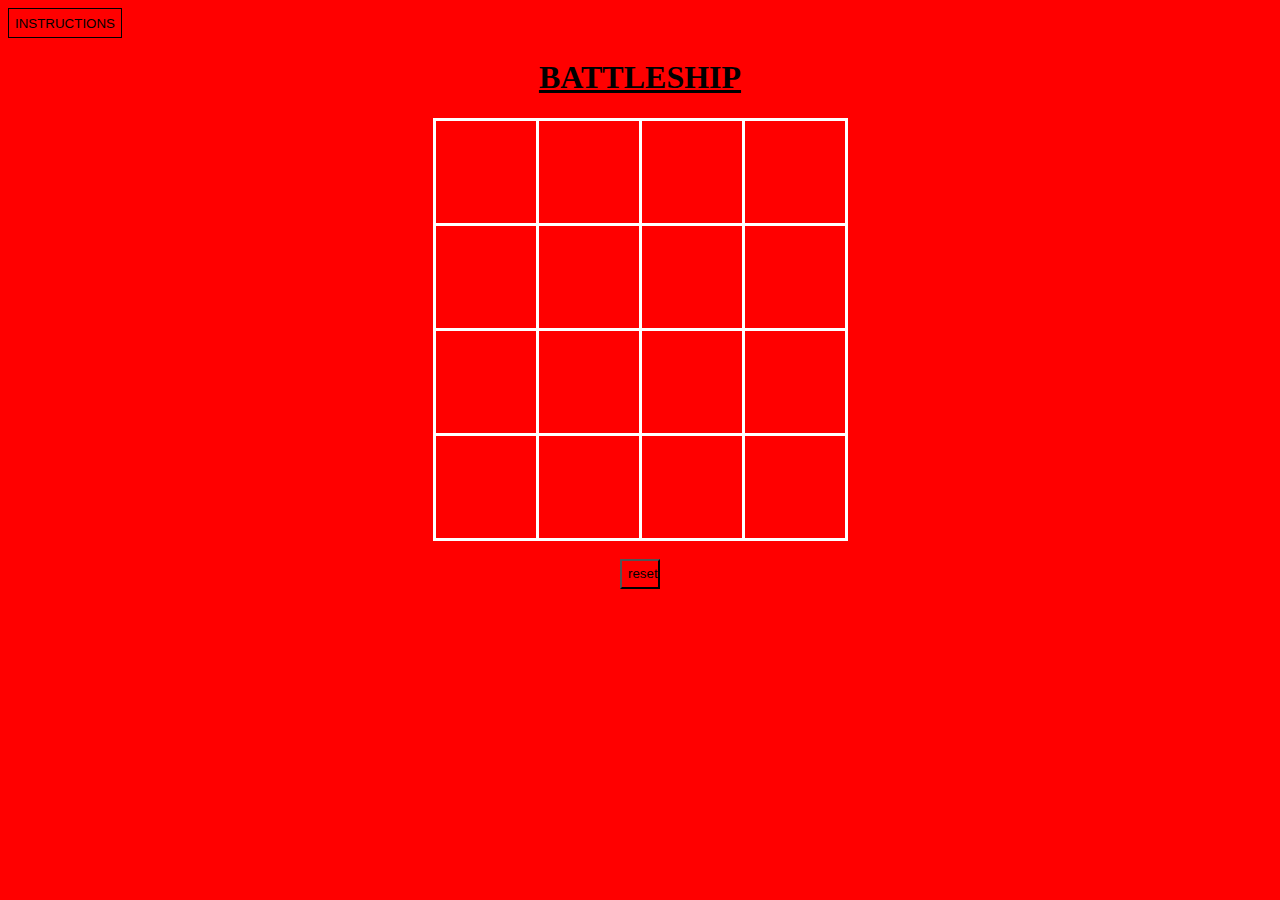
==== battle.html @ 78793e66 "completed" ====
<!DOCTYPE html>
<html lang="en">
  <head>
    <meta charset="UTF-8" />
    <meta http-equiv="X-UA-Compatible" content="IE=edge" />
    <meta name="viewport" content="width=device-width, initial-scale=1.0" />
    <title>Document</title>
    <link rel="stylesheet" href="battle.css" />
  </head>
  <body>
    <button value="instructions" id="instructions">INSTRUCTIONS</button>
    <h1>BATTLESHIP</h1>
    <table>
      <tr class="row">
        <td class="box"></td>
        <td class="wrong"></td>
        <td class="wrong"></td>
        <td class="wrong"></td>
      </tr>
      <tr class="row">
        <td class="wrong" ></td>
        <td class="box"></td>
        <td class="wrong"></td>
        <td class="wrong"></td>
      </tr>
      <tr class="row">
        <td class="wrong"></td>
        <td class="wrong"></td>
        <td class="box"></td>
        <td class="wrong"></td>
      </tr>
      <tr class="row">
        <td class="wrong"></td>
        <td class="wrong" ></td>
        <td class="wrong"></td>
        <td class="box"></td>
      </tr>
    </table>
    <br>
    <input type="reset" value="reset" id="resetButton" />
    <script src="battle.js"></script>
  </body>
</html>
---- battle.css ----
* {
    background-color: red;
  }
  h1 {
    text-align: center;
    text-decoration: underline;
  }
  table {
    height: 415px;
    width: 415px;
    margin: auto;
    border-collapse: collapse;
  }
  td {
    border: 3px solid white;
    width: 100px;
    height: 100px;
  }
  input[type="reset"] {
    width: 40px;
    height: 30px;
    margin: auto;
    display: block;
  }
  
  #instructions{
    height: 30px;
    border: black 1px solid;
  }
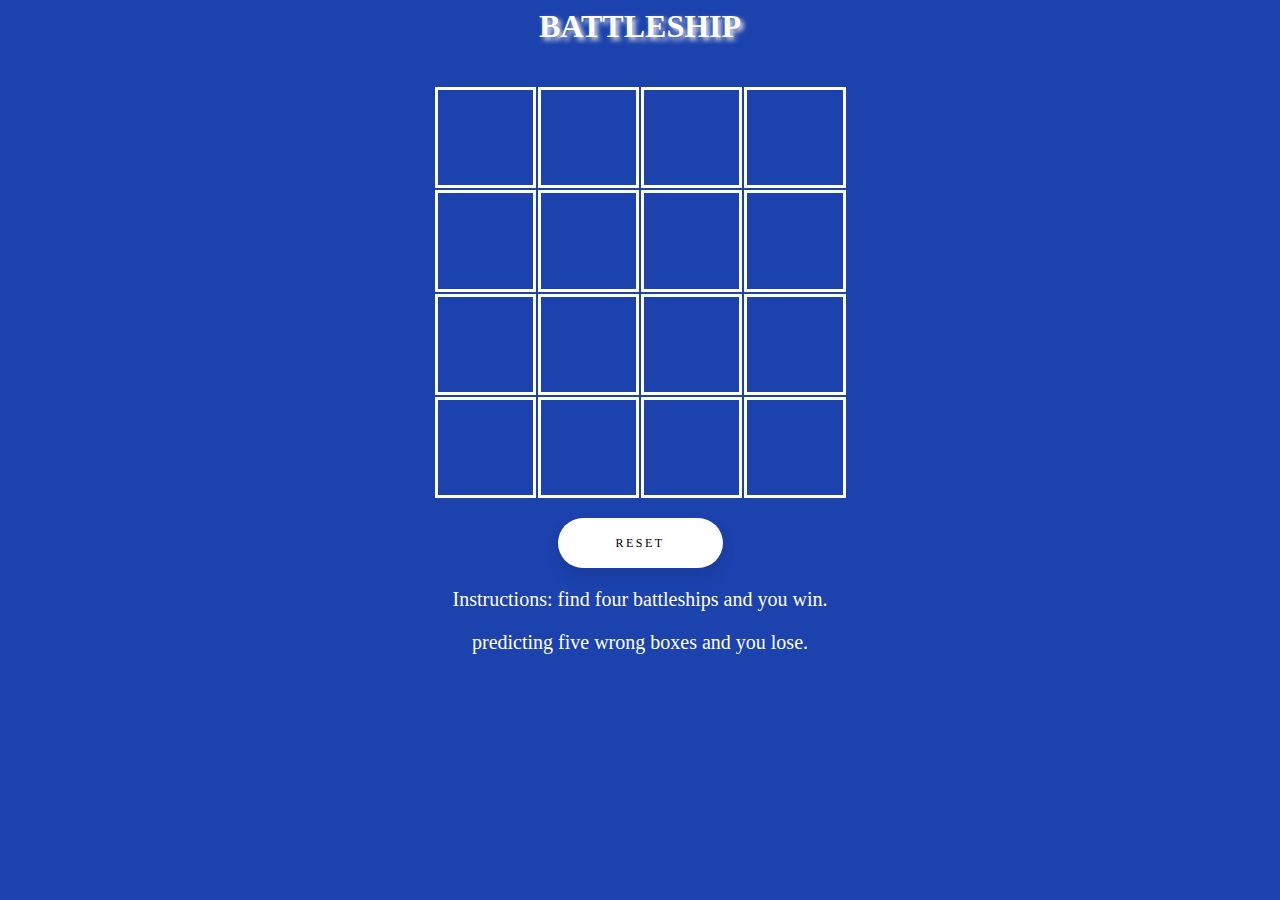
==== commit dc27142f: "Changed the logic and styling of button and corrected some bugs" ====
--- a/battle.html
+++ b/battle.html
@@ -1,43 +1,53 @@
 <!DOCTYPE html>
 <html lang="en">
-  <head>
-    <meta charset="UTF-8" />
-    <meta http-equiv="X-UA-Compatible" content="IE=edge" />
-    <meta name="viewport" content="width=device-width, initial-scale=1.0" />
-    <title>Document</title>
-    <link rel="stylesheet" href="battle.css" />
-  </head>
-  <body>
-    <button value="instructions" id="instructions">INSTRUCTIONS</button>
+
+<head>
+  <link href="battle.css" rel="stylesheet" />
+  <meta charset="UTF-8" />
+  <meta name="viewport" content="width=device-width, initial-scale=1.0" />
+  <title>Document</title>
+  <link rel="stylesheet" href="main.css" />
+</head>
+
+<body>
+  <div class="headerDiv">
     <h1>BATTLESHIP</h1>
-    <table>
-      <tr class="row">
-        <td class="box"></td>
-        <td class="wrong"></td>
-        <td class="wrong"></td>
-        <td class="wrong"></td>
-      </tr>
-      <tr class="row">
-        <td class="wrong" ></td>
-        <td class="box"></td>
-        <td class="wrong"></td>
-        <td class="wrong"></td>
-      </tr>
-      <tr class="row">
-        <td class="wrong"></td>
-        <td class="wrong"></td>
-        <td class="box"></td>
-        <td class="wrong"></td>
-      </tr>
-      <tr class="row">
-        <td class="wrong"></td>
-        <td class="wrong" ></td>
-        <td class="wrong"></td>
-        <td class="box"></td>
-      </tr>
-    </table>
-    <br>
-    <input type="reset" value="reset" id="resetButton" />
-    <script src="battle.js"></script>
-  </body>
-</html>
+  </div>
+  <p id="winPopUp"></p>
+  <p id="losePopUp"></p>
+
+  <table>
+    <tr>
+      <td id="01"><img class="images"></td>
+      <td id="02"><img class="images"></td>
+      <td id="03"><img class="images"></td>
+      <td id="04"><img class="images"></td>
+    </tr>
+    <tr>
+      <td id="05"><img class="images"></td>
+      <td id="06"><img class="images"></td>
+      <td id="07"><img class="images"></td>
+      <td id="08"><img class="images"></td>
+    </tr>
+    <tr>
+      <td id="09"><img class="images"></td>
+      <td id="10"><img class="images"></td>
+      <td id="11"><img class="images"></td>
+      <td id="12"><img class="images"></td>
+    </tr>
+    <tr>
+      <td id="13"><img class="images"></td>
+      <td id="14"><img class="images"></td>
+      <td id="15"><img class="images"></td>
+      <td id="16"><img class="images"></td>
+    </tr>
+  </table>
+  <br />
+  <input type="reset" value="reset" id="resetButton" />
+
+  <p class="instructions">Instructions: find four battleships and you win.</p>
+  <p class="instructions">predicting five wrong boxes and you lose.</p>
+  <script src="battle.js"></script>
+</body>
+
+</html>--- a/battle.css
+++ b/battle.css
@@ -1,29 +1,114 @@
 * {
-    background-color: red;
+  background-color: #1b42ad;
+  background-repeat: no-repeat;
+  font-family: "crossorigin", cursive;
+  box-sizing: border-box;
+}
+
+.headerDiv {
+  display: flex;
+
+  & h1 {
+    color: white;
+    display: inline-block;
+    width: auto;
+    margin: auto;
+    text-shadow: 3px 3px 5px rgb(243, 235, 235);
   }
-  h1 {
-    text-align: center;
-    text-decoration: underline;
-  }
-  table {
-    height: 415px;
-    width: 415px;
-    margin: auto;
-    border-collapse: collapse;
-  }
-  td {
-    border: 3px solid white;
-    width: 100px;
-    height: 100px;
-  }
-  input[type="reset"] {
-    width: 40px;
-    height: 30px;
-    margin: auto;
-    display: block;
-  }
-  
-  #instructions{
-    height: 30px;
-    border: black 1px solid;
-  }+}
+
+h1:hover {
+  color: black;
+}
+
+#winPopUp {
+  text-align: center;
+  font-size: 40px;
+  font-weight: 800;
+  color: white;
+  text-shadow: 2px 2px 20px rgb(255, 253, 248);
+}
+
+#losePopUp {
+  text-align: center;
+  font-size: 40px;
+  font-weight: 800;
+  color: white;
+  text-shadow: 2px 2px 20px rgb(255, 253, 248);
+}
+
+table {
+  height: 415px;
+  width: 415px;
+  margin: auto;
+  border-collapse: separate;
+}
+
+td {
+  border: 3px solid white;
+  width: 100px;
+  height: 100px;
+}
+
+td:hover {
+  background-color: rgb(20, 187, 238);
+}
+
+
+#instructions {
+  height: 30px;
+  border: black 1px solid;
+  border-radius: 25%;
+}
+
+.instructions {
+  color: white;
+  text-align: center;
+  font-size: 20px;
+  font-size: 1.3
+}
+
+.images {
+  display: none;
+  width: 100%;
+  height: 100%;
+}
+
+
+
+input {
+  height: 30px;
+  margin: auto;
+  display: block;
+  border-radius: 5px;
+  color: white;
+  width: 165px;
+  height: 50px;
+  cursor: pointer;
+
+  padding: 1.3em 3em;
+  font-size: 12px;
+  text-transform: uppercase;
+  letter-spacing: 2.5px;
+  font-weight: 500;
+  color: #000;
+  background-color: #fff;
+  border: none;
+  border-radius: 45px;
+  box-shadow: 0px 8px 15px rgba(0, 0, 0, 0.1);
+  transition: all 0.3s ease 0s;
+  cursor: pointer;
+  outline: none;
+}
+
+input:hover {
+  background-color: rgb(20, 187, 238);
+  ;
+  box-shadow: 0px 15px 20px rgba(46, 144, 229, 0.4);
+  color: #fff;
+  transform: translateY(-7px);
+}
+
+input:active {
+  transform: translateY(-1px);
+}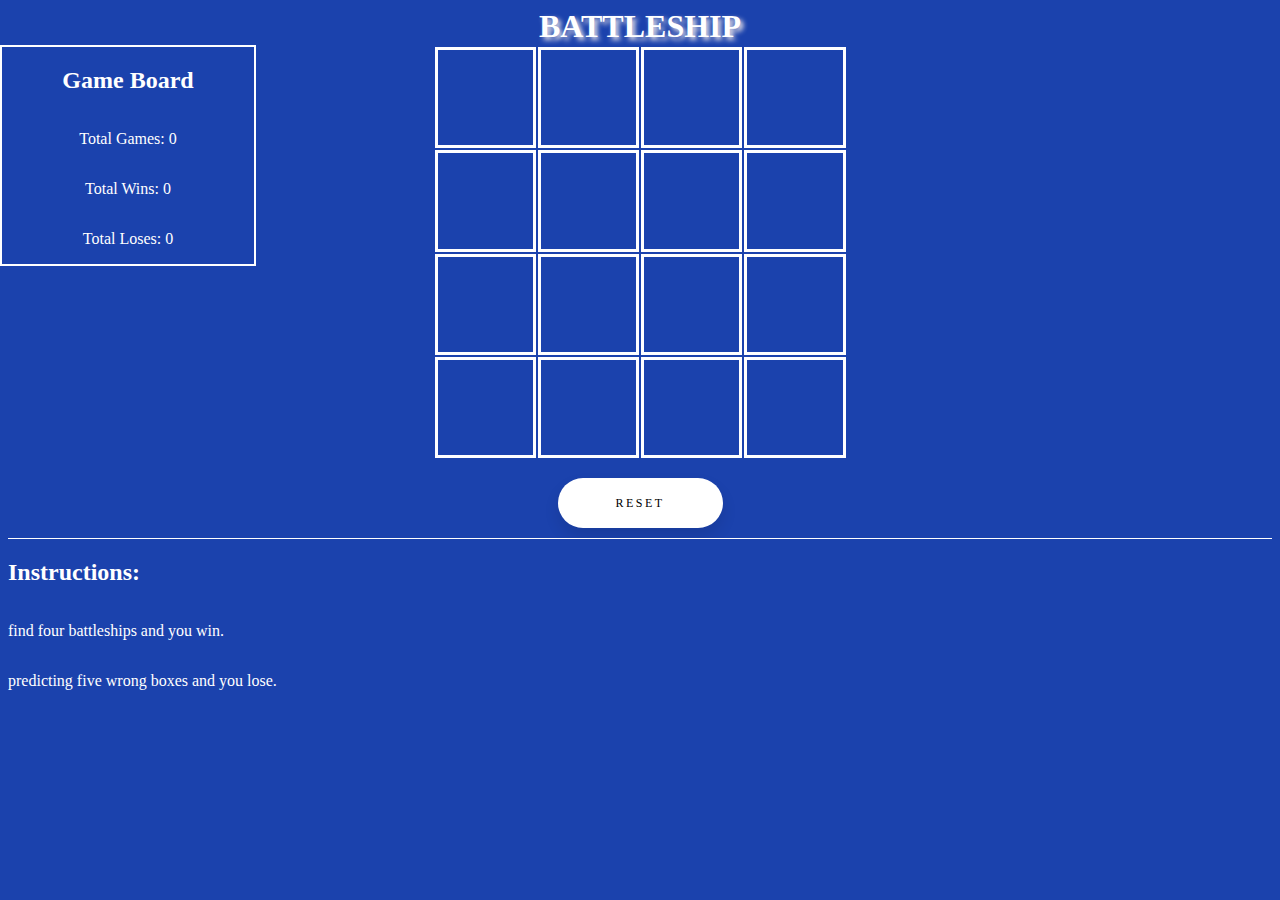
==== commit 329a2a35: "Made website responsive" ====
--- a/battle.html
+++ b/battle.html
@@ -13,40 +13,52 @@
   <div class="headerDiv">
     <h1>BATTLESHIP</h1>
   </div>
-  <p id="winPopUp"></p>
-  <p id="losePopUp"></p>
+  <div id="gameResultDiv">
+    <h1 id="gameResult"></h1>
+    <svg id="closeResultIcon" xmlns="http://www.w3.org/2000/svg" x="0px" y="0px" width="100" height="100" viewBox="0 0 30 30">
+      <path d="M 7 4 C 6.744125 4 6.4879687 4.0974687 6.2929688 4.2929688 L 4.2929688 6.2929688 C 3.9019687 6.6839688 3.9019687 7.3170313 4.2929688 7.7070312 L 11.585938 15 L 4.2929688 22.292969 C 3.9019687 22.683969 3.9019687 23.317031 4.2929688 23.707031 L 6.2929688 25.707031 C 6.6839688 26.098031 7.3170313 26.098031 7.7070312 25.707031 L 15 18.414062 L 22.292969 25.707031 C 22.682969 26.098031 23.317031 26.098031 23.707031 25.707031 L 25.707031 23.707031 C 26.098031 23.316031 26.098031 22.682969 25.707031 22.292969 L 18.414062 15 L 25.707031 7.7070312 C 26.098031 7.3170312 26.098031 6.6829688 25.707031 6.2929688 L 23.707031 4.2929688 C 23.316031 3.9019687 22.682969 3.9019687 22.292969 4.2929688 L 15 11.585938 L 7.7070312 4.2929688 C 7.5115312 4.0974687 7.255875 4 7 4 z"></path>
+    </svg>
+  </div>
+  <div id="gameBoardDiv">
+    <h2>Game Board</h2>
+    <p >Total Games: <span id="totalGames">0</span></p>
+    <p >Total Wins: <span id="totalWins">0</span></p>
+    <p >Total Loses: <span id="totalLoses">0</span></p>
+  </div>
 
-  <table>
+  <table id="gameBoxDiv">
     <tr>
-      <td id="01"><img class="images"></td>
-      <td id="02"><img class="images"></td>
-      <td id="03"><img class="images"></td>
-      <td id="04"><img class="images"></td>
+      <td  class="imagesDiv" id="01"><img class="images"></td>
+      <td  class="imagesDiv" id="02"><img class="images"></td>
+      <td  class="imagesDiv" id="03"><img class="images"></td>
+      <td  class="imagesDiv" id="04"><img class="images"></td>
     </tr>
     <tr>
-      <td id="05"><img class="images"></td>
-      <td id="06"><img class="images"></td>
-      <td id="07"><img class="images"></td>
-      <td id="08"><img class="images"></td>
+      <td  class="imagesDiv" id="05"><img class="images"></td>
+      <td  class="imagesDiv" id="06"><img class="images"></td>
+      <td  class="imagesDiv" id="07"><img class="images"></td>
+      <td  class="imagesDiv" id="08"><img class="images"></td>
     </tr>
     <tr>
-      <td id="09"><img class="images"></td>
-      <td id="10"><img class="images"></td>
-      <td id="11"><img class="images"></td>
-      <td id="12"><img class="images"></td>
+      <td  class="imagesDiv" id="09"><img class="images"></td>
+      <td  class="imagesDiv" id="10"><img class="images"></td>
+      <td  class="imagesDiv" id="11"><img class="images"></td>
+      <td  class="imagesDiv" id="12"><img class="images"></td>
     </tr>
     <tr>
-      <td id="13"><img class="images"></td>
-      <td id="14"><img class="images"></td>
-      <td id="15"><img class="images"></td>
-      <td id="16"><img class="images"></td>
+      <td  class="imagesDiv" id="13"><img class="images"></td>
+      <td  class="imagesDiv" id="14"><img class="images"></td>
+      <td  class="imagesDiv" id="15"><img class="images"></td>
+      <td  class="imagesDiv" id="16"><img class="images"></td>
     </tr>
   </table>
   <br />
   <input type="reset" value="reset" id="resetButton" />
-
-  <p class="instructions">Instructions: find four battleships and you win.</p>
-  <p class="instructions">predicting five wrong boxes and you lose.</p>
+<div id="instructionsDiv">
+  <h2>Instructions:</h2>
+<p> find four battleships and you win.</p>
+  <p>predicting five wrong boxes and you lose.</p>
+</div>
   <script src="battle.js"></script>
 </body>
 
--- a/battle.css
+++ b/battle.css
@@ -1,8 +1,35 @@
 * {
-  background-color: #1b42ad;
+  background-color: var(--primary-color);
   background-repeat: no-repeat;
   font-family: "crossorigin", cursive;
   box-sizing: border-box;
+  color: white;
+}
+:root{
+  --primary-color: #1b42ad;
+  --secondary-color:  rgb(20, 187, 238);
+}
+
+#gameResultDiv {
+  display: none;
+  justify-content: center;
+  align-items: center;
+  height: 30%;
+  width: 30%;
+  border: 2px solid white;
+  position: fixed;
+  top: 25%;
+  left: 35%;
+  justify-content: center;
+
+  & #closeResultIcon {
+    width: 8%;
+    height: auto;
+    position: absolute;
+    top: 0;
+    right: 0;
+    cursor: pointer;
+  }
 }
 
 .headerDiv {
@@ -14,69 +41,59 @@
     width: auto;
     margin: auto;
     text-shadow: 3px 3px 5px rgb(243, 235, 235);
+    &:hover {
+      color: var(--secondary-color)
+    }
   }
 }
 
-h1:hover {
-  color: black;
-}
 
-#winPopUp {
-  text-align: center;
-  font-size: 40px;
-  font-weight: 800;
-  color: white;
-  text-shadow: 2px 2px 20px rgb(255, 253, 248);
-}
 
-#losePopUp {
-  text-align: center;
-  font-size: 40px;
-  font-weight: 800;
-  color: white;
-  text-shadow: 2px 2px 20px rgb(255, 253, 248);
-}
 
-table {
+#gameBoxDiv {
   height: 415px;
   width: 415px;
   margin: auto;
   border-collapse: separate;
 }
 
-td {
+.imagesDiv {
   border: 3px solid white;
   width: 100px;
   height: 100px;
 }
 
-td:hover {
-  background-color: rgb(20, 187, 238);
+.imagesDiv:hover {
+  background-color: var(--secondary-color)
 }
 
-
-#instructions {
-  height: 30px;
-  border: black 1px solid;
-  border-radius: 25%;
+#instructionsDiv {
+  display: flex;
+  flex-direction: column;
+  margin-top: 10px;
+  border-top: 1px solid white;
+  color: white;
 }
-
-.instructions {
-  color: white;
+#gameBoardDiv{
+  border: 2px solid white;
+  display: flex;
   text-align: center;
-  font-size: 20px;
-  font-size: 1.3
+  width: 20%;
+  height: auto;
+  flex-direction: column;
+  position: absolute;
+  left: 0;
+  & h2{
+    display: inline;
+  }
 }
-
 .images {
   display: none;
   width: 100%;
   height: 100%;
 }
 
-
-
-input {
+#resetButton {
   height: 30px;
   margin: auto;
   display: block;
@@ -85,7 +102,6 @@
   width: 165px;
   height: 50px;
   cursor: pointer;
-
   padding: 1.3em 3em;
   font-size: 12px;
   text-transform: uppercase;
@@ -101,14 +117,75 @@
   outline: none;
 }
 
-input:hover {
-  background-color: rgb(20, 187, 238);
+#resetButton:hover {
+  background-color: var(--secondary-color)
   ;
   box-shadow: 0px 15px 20px rgba(46, 144, 229, 0.4);
   color: #fff;
   transform: translateY(-7px);
 }
 
-input:active {
+#resetButton:active {
   transform: translateY(-1px);
+}
+
+
+@media  screen and (max-width: 768px){
+ 
+#gameBoardDiv {
+  display: inline-block;
+  margin-top: 20px;
+}
+
+#gameResultDiv {
+  width: 80%;
+  left: 10%;
+}
+
+.headerDiv {
+  flex-direction: column;
+  align-items: center;
+}
+
+.headerDiv h1 {
+  margin-top: 10px;
+}
+
+#instructionsDiv {
+  margin-top: 20px;
+  border-top: none;
+}
+}
+
+@media screen and (max-width: 375px){
+
+  #gameBoardDiv {
+    width: 100%;
+    position: inherit;
+    }
+  #gameBoxDiv {
+    width: 100%;
+    display: flex;
+    display: block;
+    height: auto;
+    &tr{
+      width: 100%;
+      height: 100%;
+    }
+
+  }
+  .imagesDiv {
+    width: 75px;
+    height: 75px;
+  }
+  #gameResultDiv {
+    width: 100%;
+    left: 0;
+  }
+  #gameBoxDiv {
+    width: 100%;
+  }
+  #resetButton {
+    width: 100%;
+  }
 }